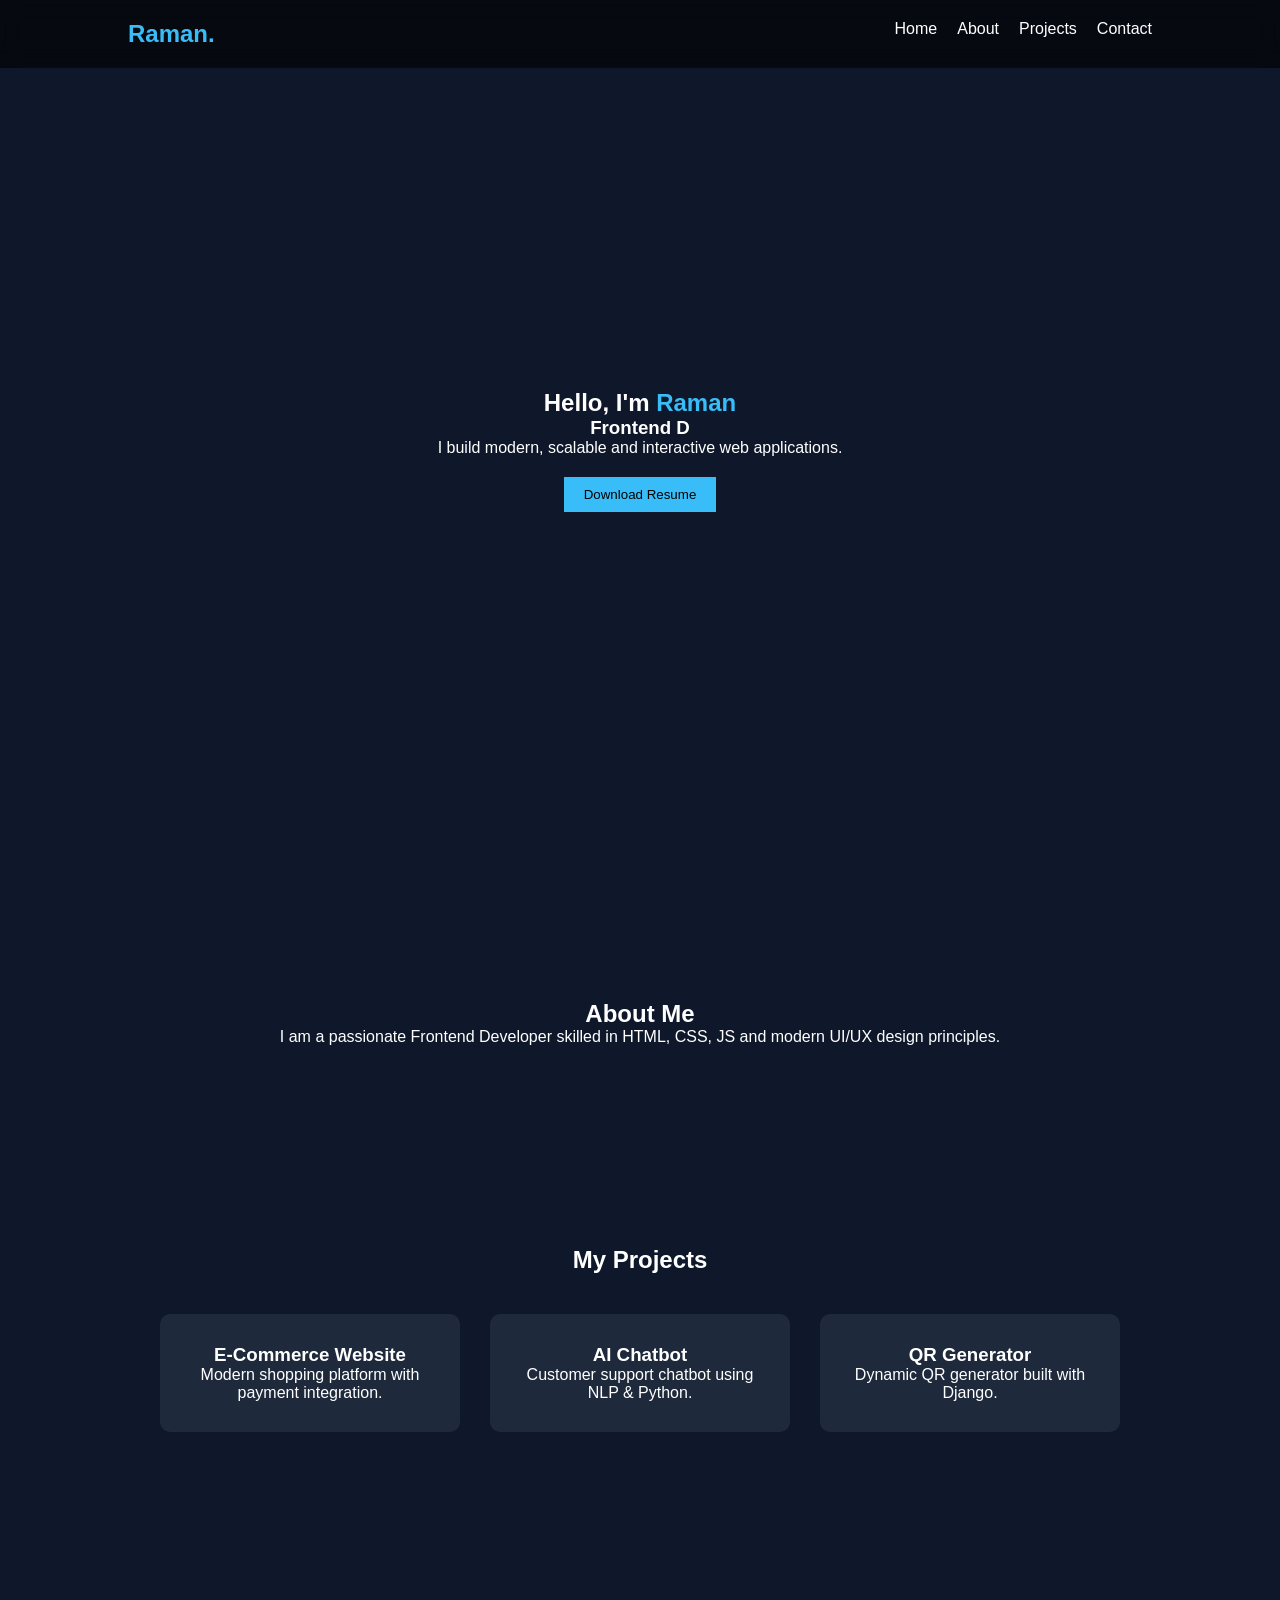
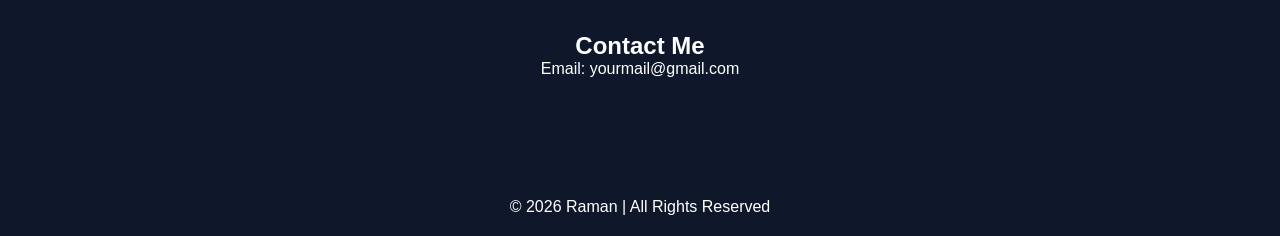
==== index.html @ 89ce176d "lunching my first webpage" ====
<!DOCTYPE html>
<html lang="en">
<head>
    <meta charset="UTF-8">
    <title>Raman | Frontend Developer</title>
    <meta name="viewport" content="width=device-width, initial-scale=1.0">
    <link rel="stylesheet" href="style.css">
</head>
<body>

    <header>
        <nav class="navbar">
            <h1 class="logo">Raman.</h1>
            <ul class="nav-links">
                <li><a href="#home">Home</a></li>
                <li><a href="#about">About</a></li>
                <li><a href="#projects">Projects</a></li>
                <li><a href="#contact">Contact</a></li>
            </ul>
        </nav>
    </header>

    <!-- HERO SECTION -->
    <section id="home" class="hero">
        <div class="hero-content">
            <h2>Hello, I'm <span>Raman</span></h2>
            <h3 id="typing"></h3>
            <p>I build modern, scalable and interactive web applications.</p>
            <button class="btn">Download Resume</button>
        </div>
    </section>

    <!-- ABOUT -->
    <section id="about" class="about">
        <h2>About Me</h2>
        <p>I am a passionate Frontend Developer skilled in HTML, CSS, JS and modern UI/UX design principles.</p>
    </section>

    <!-- PROJECTS -->
    <section id="projects" class="projects">
        <h2>My Projects</h2>
        <div class="project-container">
            <div class="project-card">
                <h3>E-Commerce Website</h3>
                <p>Modern shopping platform with payment integration.</p>
            </div>

            <div class="project-card">
                <h3>AI Chatbot</h3>
                <p>Customer support chatbot using NLP & Python.</p>
            </div>

            <div class="project-card">
                <h3>QR Generator</h3>
                <p>Dynamic QR generator built with Django.</p>
            </div>
        </div>
    </section>

    <!-- CONTACT -->
    <section id="contact" class="contact">
        <h2>Contact Me</h2>
        <p>Email: yourmail@gmail.com</p>
    </section>

    <footer>
        <p>© 2026 Raman | All Rights Reserved</p>
    </footer>

<script src="script.js"></script>
</body>
</html>
---- style.css ----
*{
    margin:0;
    padding:0;
    box-sizing:border-box;
    font-family: 'Segoe UI', sans-serif;
}

body{
    background:#0f172a;
    color:white;
    scroll-behavior:smooth;
}

/* NAVBAR */
.navbar{
    display:flex;
    justify-content:space-between;
    padding:20px 10%;
    position:fixed;
    width:100%;
    background:rgba(0,0,0,0.6);
    backdrop-filter: blur(10px);
}

.logo{
    color:#38bdf8;
}

.nav-links{
    display:flex;
    list-style:none;
}

.nav-links li{
    margin-left:20px;
}

.nav-links a{
    color:white;
    text-decoration:none;
    transition:0.3s;
}

.nav-links a:hover{
    color:#38bdf8;
}

/* HERO */
.hero{
    height:100vh;
    display:flex;
    align-items:center;
    justify-content:center;
    text-align:center;
}

.hero span{
    color:#38bdf8;
}

.btn{
    padding:10px 20px;
    margin-top:20px;
    border:none;
    background:#38bdf8;
    color:black;
    cursor:pointer;
    transition:0.3s;
}

.btn:hover{
    transform:scale(1.1);
}

/* SECTIONS */
section{
    padding:100px 10%;
}

.about, .projects, .contact{
    text-align:center;
}

.project-container{
    display:flex;
    justify-content:center;
    gap:30px;
    margin-top:40px;
}

.project-card{
    background:#1e293b;
    padding:30px;
    border-radius:10px;
    width:300px;
    transition:0.4s;
}

.project-card:hover{
    transform:translateY(-10px);
    background:#334155;
}

footer{
    text-align:center;
    padding:20px;
    background:#0f172a;
}
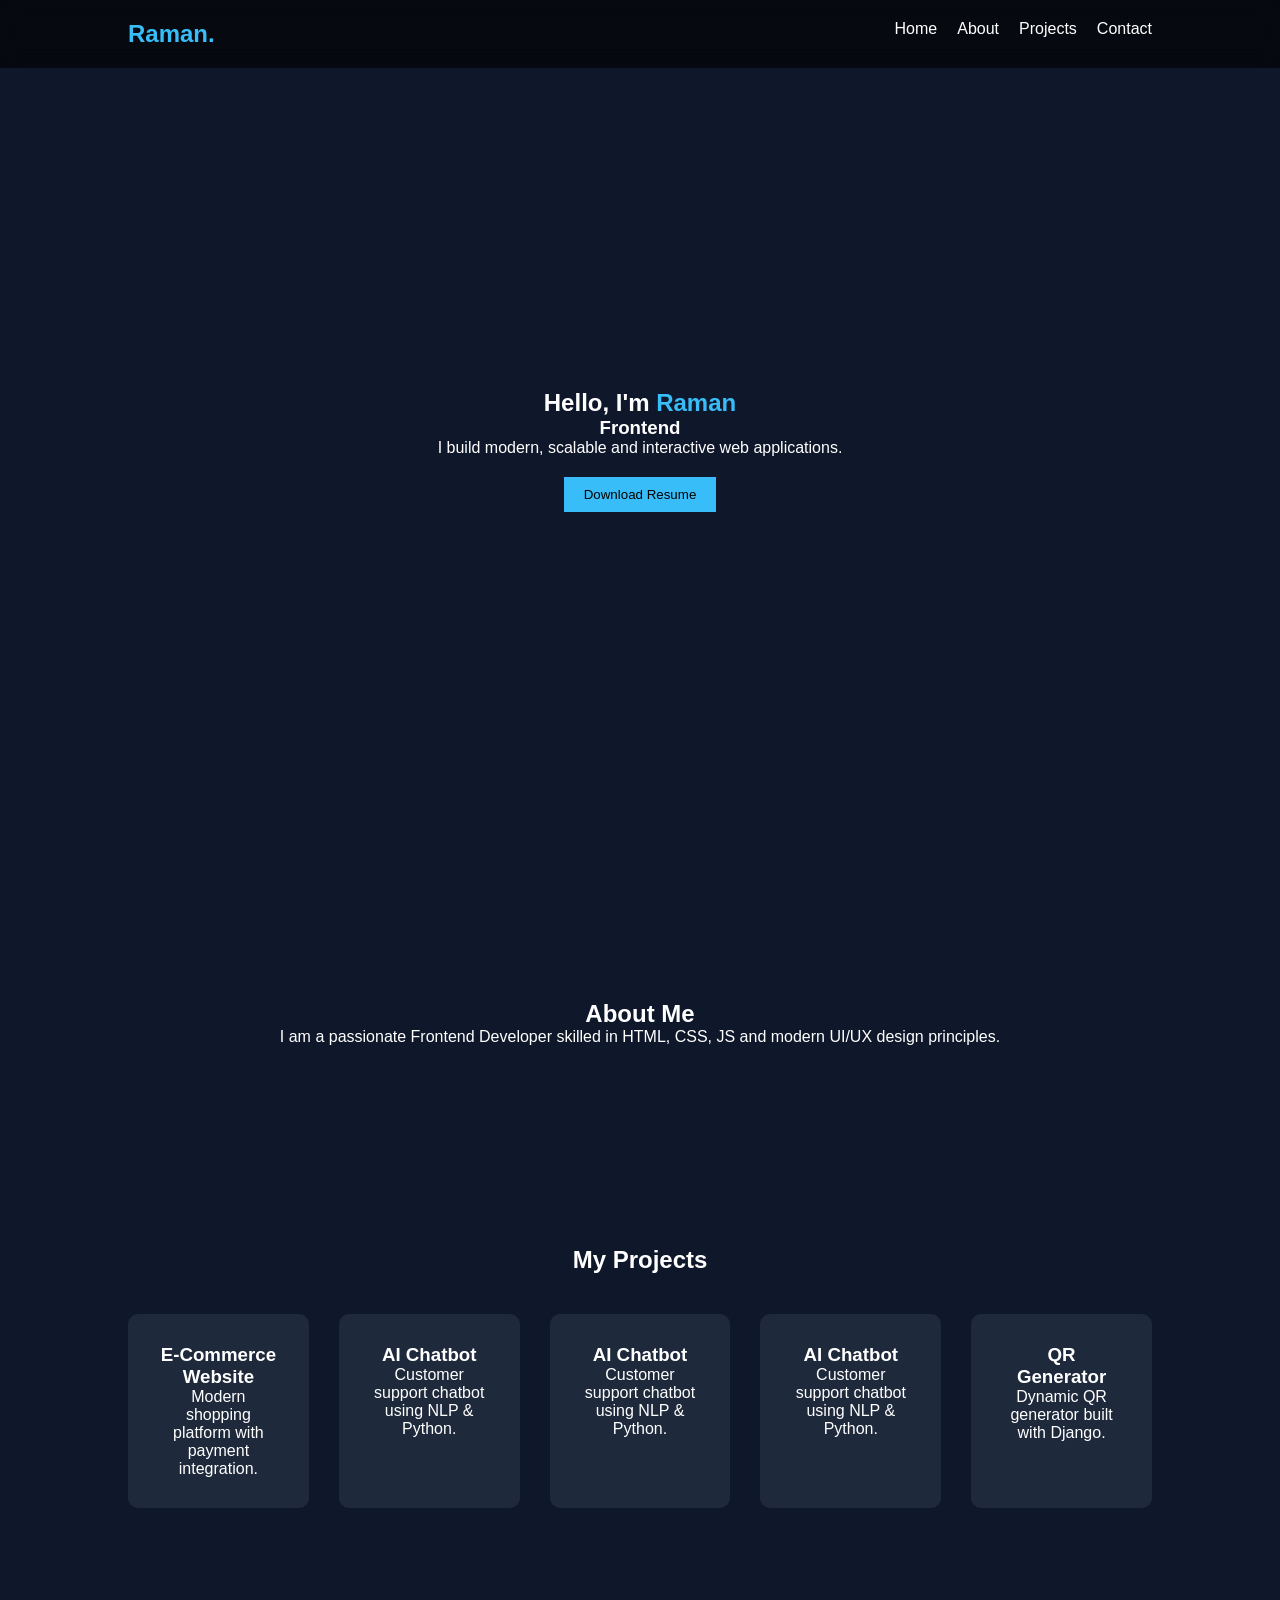
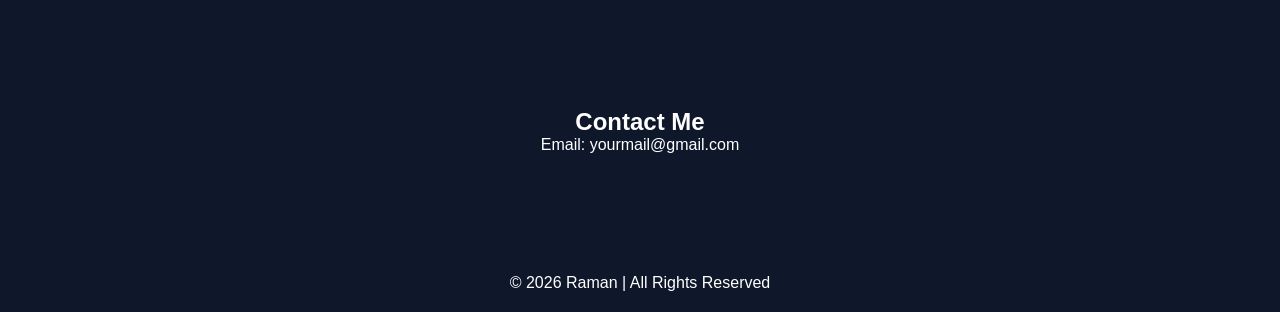
==== commit 0f3f5577: "updated my work" ====
--- a/index.html
+++ b/index.html
@@ -50,6 +50,16 @@
                 <p>Customer support chatbot using NLP & Python.</p>
             </div>
 
+                        <div class="project-card">
+                <h3>AI Chatbot</h3>
+                <p>Customer support chatbot using NLP & Python.</p>
+            </div>
+            <div class="project-card">
+                <h3>AI Chatbot</h3>
+                <p>Customer support chatbot using NLP & Python.</p>
+            </div>
+
+
             <div class="project-card">
                 <h3>QR Generator</h3>
                 <p>Dynamic QR generator built with Django.</p>
--- a/style.css
+++ b/style.css
@@ -105,4 +105,11 @@
     text-align:center;
     padding:20px;
     background:#0f172a;
+}
+
+
+footer{
+    text-align:center;
+    padding:20px;
+    background:#0f172a;
 }
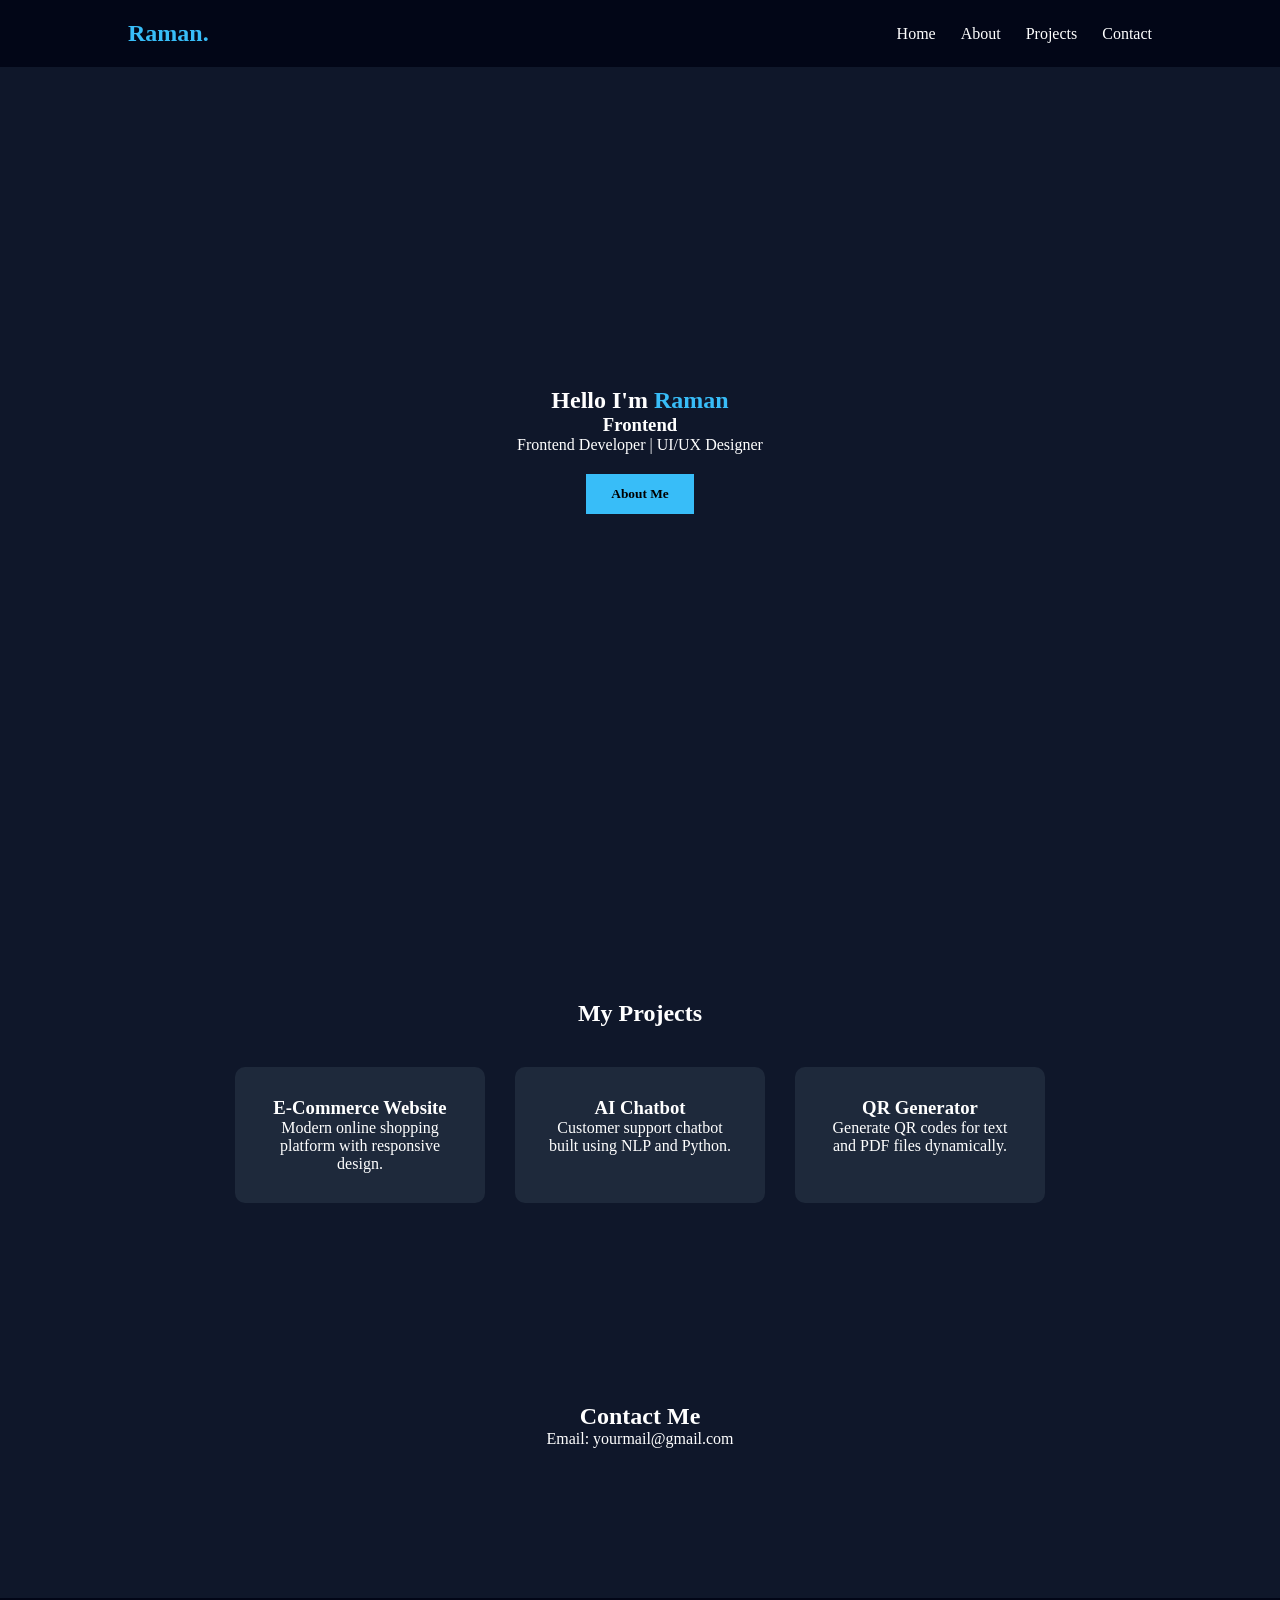
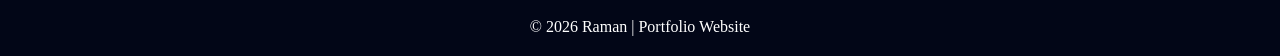
==== commit 96f74edb: "added a new about me page & updated rest code sections" ====
--- a/index.html
+++ b/index.html
@@ -1,82 +1,112 @@
 <!DOCTYPE html>
 <html lang="en">
 <head>
-    <meta charset="UTF-8">
-    <title>Raman | Frontend Developer</title>
-    <meta name="viewport" content="width=device-width, initial-scale=1.0">
-    <link rel="stylesheet" href="style.css">
+
+<meta charset="UTF-8">
+<meta name="viewport" content="width=device-width, initial-scale=1.0">
+
+<title>Raman | Portfolio</title>
+
+<link rel="stylesheet" href="style.css">
+
 </head>
+
 <body>
 
-    <header>
-        <nav class="navbar">
-            <h1 class="logo">Raman.</h1>
-            <ul class="nav-links">
-                <li><a href="#home">Home</a></li>
-                <li><a href="#about">About</a></li>
-                <li><a href="#projects">Projects</a></li>
-                <li><a href="#contact">Contact</a></li>
-            </ul>
-        </nav>
-    </header>
+<header>
 
-    <!-- HERO SECTION -->
-    <section id="home" class="hero">
-        <div class="hero-content">
-            <h2>Hello, I'm <span>Raman</span></h2>
-            <h3 id="typing"></h3>
-            <p>I build modern, scalable and interactive web applications.</p>
-            <button class="btn">Download Resume</button>
-        </div>
-    </section>
+<nav class="navbar">
 
-    <!-- ABOUT -->
-    <section id="about" class="about">
-        <h2>About Me</h2>
-        <p>I am a passionate Frontend Developer skilled in HTML, CSS, JS and modern UI/UX design principles.</p>
-    </section>
+<h1 class="logo">Raman.</h1>
 
-    <!-- PROJECTS -->
-    <section id="projects" class="projects">
-        <h2>My Projects</h2>
-        <div class="project-container">
-            <div class="project-card">
-                <h3>E-Commerce Website</h3>
-                <p>Modern shopping platform with payment integration.</p>
-            </div>
+<ul class="nav-links">
+<li><a href="index.html">Home</a></li>
+<li><a href="about.html">About</a></li>
+<li><a href="#projects">Projects</a></li>
+<li><a href="#contact">Contact</a></li>
+</ul>
 
-            <div class="project-card">
-                <h3>AI Chatbot</h3>
-                <p>Customer support chatbot using NLP & Python.</p>
-            </div>
+</nav>
 
-                        <div class="project-card">
-                <h3>AI Chatbot</h3>
-                <p>Customer support chatbot using NLP & Python.</p>
-            </div>
-            <div class="project-card">
-                <h3>AI Chatbot</h3>
-                <p>Customer support chatbot using NLP & Python.</p>
-            </div>
+</header>
 
 
-            <div class="project-card">
-                <h3>QR Generator</h3>
-                <p>Dynamic QR generator built with Django.</p>
-            </div>
-        </div>
-    </section>
+<!-- HERO SECTION -->
 
-    <!-- CONTACT -->
-    <section id="contact" class="contact">
-        <h2>Contact Me</h2>
-        <p>Email: yourmail@gmail.com</p>
-    </section>
+<section class="hero">
 
-    <footer>
-        <p>© 2026 Raman | All Rights Reserved</p>
-    </footer>
+<div class="hero-content">
+
+<h2>Hello I'm <span>Raman</span></h2>
+
+<h3 id="typing"></h3>
+
+<p>Frontend Developer | UI/UX Designer</p>
+
+<a href="about.html">
+<button class="btn">About Me</button>
+</a>
+
+</div>
+
+</section>
+
+
+<!-- PROJECTS -->
+
+<section id="projects" class="projects">
+
+<h2>My Projects</h2>
+
+<div class="project-container">
+
+<div class="project-card">
+
+<h3>E-Commerce Website</h3>
+
+<p>Modern online shopping platform with responsive design.</p>
+
+</div>
+
+<div class="project-card">
+
+<h3>AI Chatbot</h3>
+
+<p>Customer support chatbot built using NLP and Python.</p>
+
+</div>
+
+<div class="project-card">
+
+<h3>QR Generator</h3>
+
+<p>Generate QR codes for text and PDF files dynamically.</p>
+
+</div>
+
+</div>
+
+</section>
+
+
+<!-- CONTACT -->
+
+<section id="contact" class="contact">
+
+<h2>Contact Me</h2>
+
+<p>Email: yourmail@gmail.com</p>
+
+</section>
+
+
+<footer>
+
+<p>© 2026 Raman | Portfolio Website</p>
+
+</footer>
 
 <script src="script.js"></script>
+
 </body>
 </html>
--- a/style.css
+++ b/style.css
@@ -1,115 +1,155 @@
 *{
-    margin:0;
-    padding:0;
-    box-sizing:border-box;
-    font-family: 'Segoe UI', sans-serif;
+margin:0;
+padding:0;
+box-sizing:border-box;
+font-family:Segoe UI;
 }
 
 body{
-    background:#0f172a;
-    color:white;
-    scroll-behavior:smooth;
+background:#0f172a;
+color:white;
 }
 
 /* NAVBAR */
+
 .navbar{
-    display:flex;
-    justify-content:space-between;
-    padding:20px 10%;
-    position:fixed;
-    width:100%;
-    background:rgba(0,0,0,0.6);
-    backdrop-filter: blur(10px);
+display:flex;
+justify-content:space-between;
+align-items:center;
+padding:20px 10%;
+background:#020617;
+position:fixed;
+width:100%;
 }
 
 .logo{
-    color:#38bdf8;
+color:#38bdf8;
 }
 
 .nav-links{
-    display:flex;
-    list-style:none;
+display:flex;
+list-style:none;
 }
 
 .nav-links li{
-    margin-left:20px;
+margin-left:25px;
 }
 
 .nav-links a{
-    color:white;
-    text-decoration:none;
-    transition:0.3s;
+color:white;
+text-decoration:none;
+transition:0.3s;
 }
 
 .nav-links a:hover{
-    color:#38bdf8;
+color:#38bdf8;
 }
 
+
 /* HERO */
+
 .hero{
-    height:100vh;
-    display:flex;
-    align-items:center;
-    justify-content:center;
-    text-align:center;
+height:100vh;
+display:flex;
+justify-content:center;
+align-items:center;
+text-align:center;
 }
 
 .hero span{
-    color:#38bdf8;
+color:#38bdf8;
 }
 
 .btn{
-    padding:10px 20px;
-    margin-top:20px;
-    border:none;
-    background:#38bdf8;
-    color:black;
-    cursor:pointer;
-    transition:0.3s;
+margin-top:20px;
+padding:12px 25px;
+background:#38bdf8;
+border:none;
+cursor:pointer;
+font-weight:bold;
 }
 
 .btn:hover{
-    transform:scale(1.1);
+transform:scale(1.1);
 }
 
-/* SECTIONS */
-section{
-    padding:100px 10%;
-}
 
-.about, .projects, .contact{
-    text-align:center;
+/* PROJECTS */
+
+.projects{
+padding:100px 10%;
+text-align:center;
 }
 
 .project-container{
-    display:flex;
-    justify-content:center;
-    gap:30px;
-    margin-top:40px;
+display:flex;
+gap:30px;
+justify-content:center;
+margin-top:40px;
+flex-wrap:wrap;
 }
 
 .project-card{
-    background:#1e293b;
-    padding:30px;
-    border-radius:10px;
-    width:300px;
-    transition:0.4s;
+background:#1e293b;
+padding:30px;
+width:250px;
+border-radius:10px;
+transition:0.3s;
 }
 
 .project-card:hover{
-    transform:translateY(-10px);
-    background:#334155;
-}
-
-footer{
-    text-align:center;
-    padding:20px;
-    background:#0f172a;
+transform:translateY(-10px);
+background:#334155;
 }
 
 
+/* CONTACT */
+
+.contact{
+padding:100px 10%;
+text-align:center;
+}
+
+
+/* ABOUT PAGE */
+
+.about-page{
+padding:150px 10%;
+}
+
+.about-container{
+display:flex;
+gap:50px;
+align-items:center;
+flex-wrap:wrap;
+}
+
+.profile-img{
+width:250px;
+border-radius:50%;
+border:5px solid #38bdf8;
+}
+
+.skills{
+margin-top:20px;
+display:flex;
+gap:15px;
+list-style:none;
+flex-wrap:wrap;
+}
+
+.skills li{
+background:#1e293b;
+padding:8px 15px;
+border-radius:5px;
+}
+
+
+/* FOOTER */
+
 footer{
-    text-align:center;
-    padding:20px;
-    background:#0f172a;
+text-align:center;
+padding:20px;
+background:#020617;
+margin-top:50px;
 }
